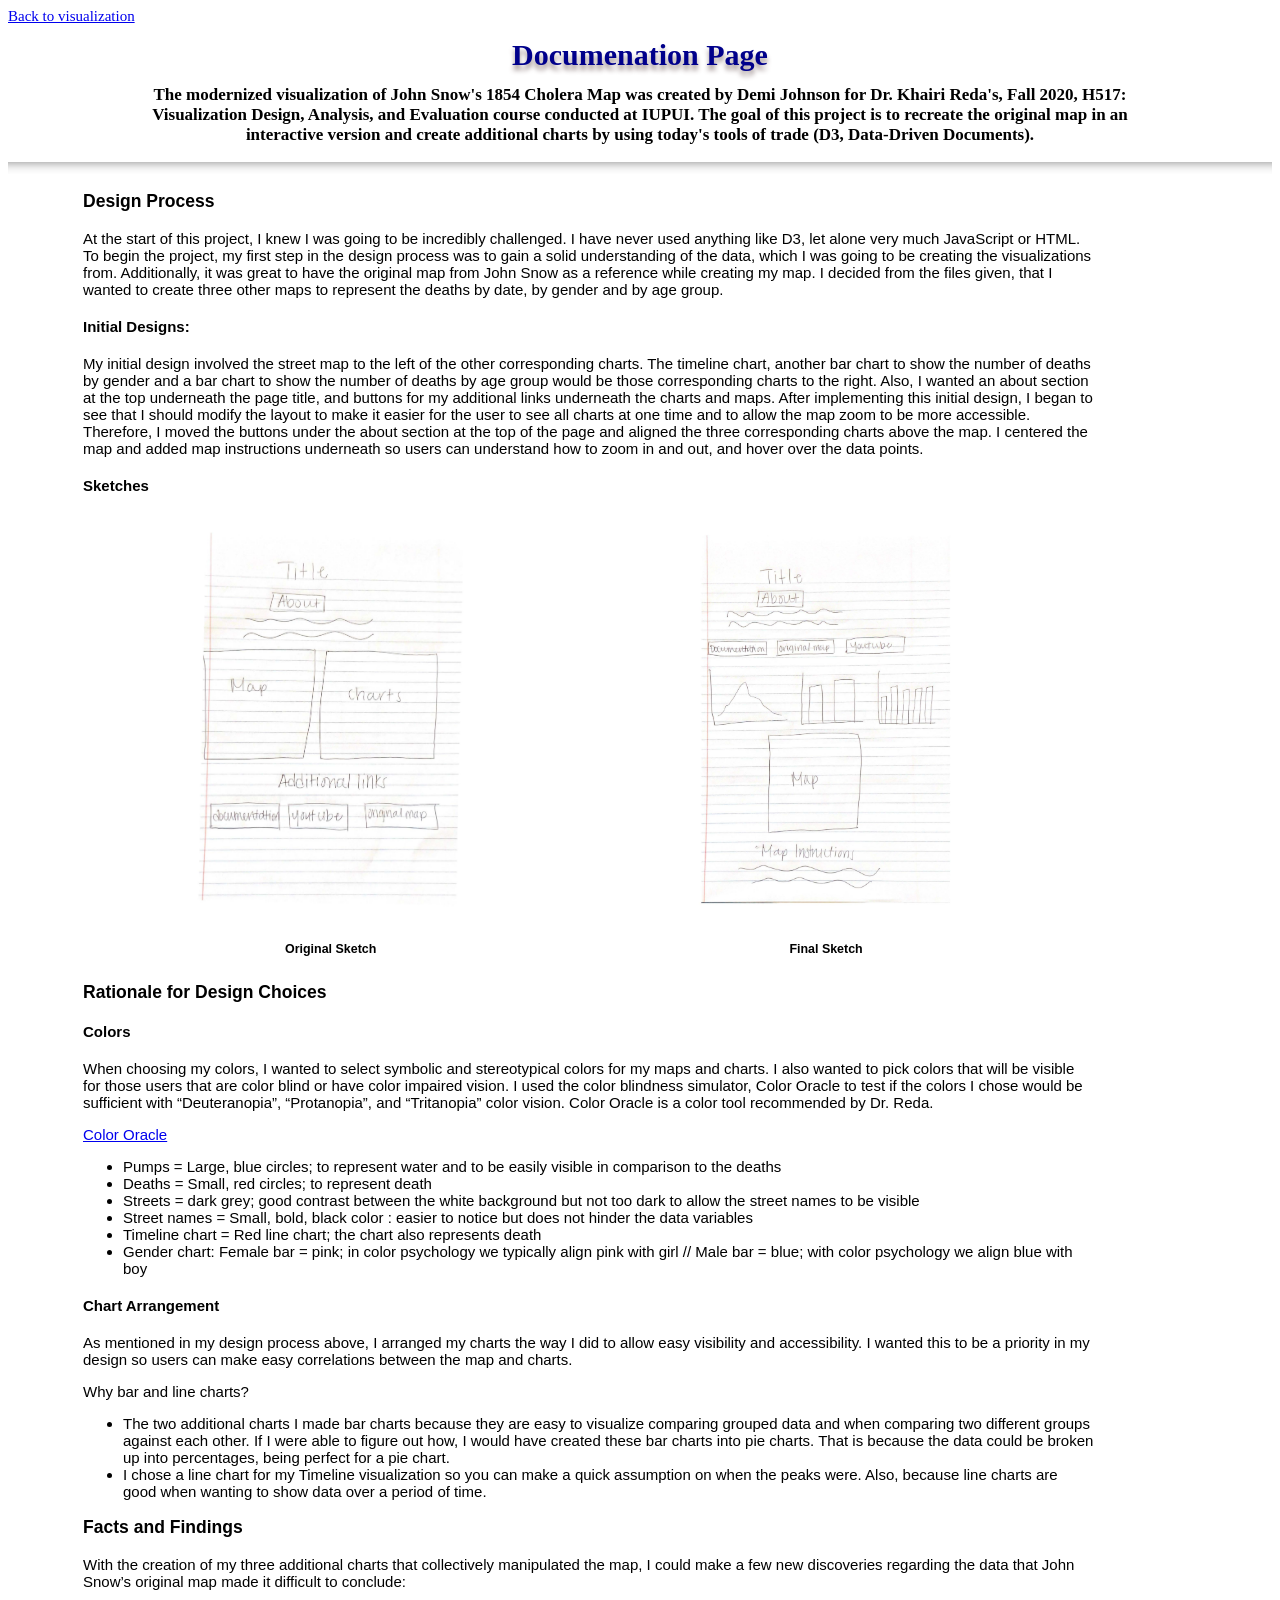
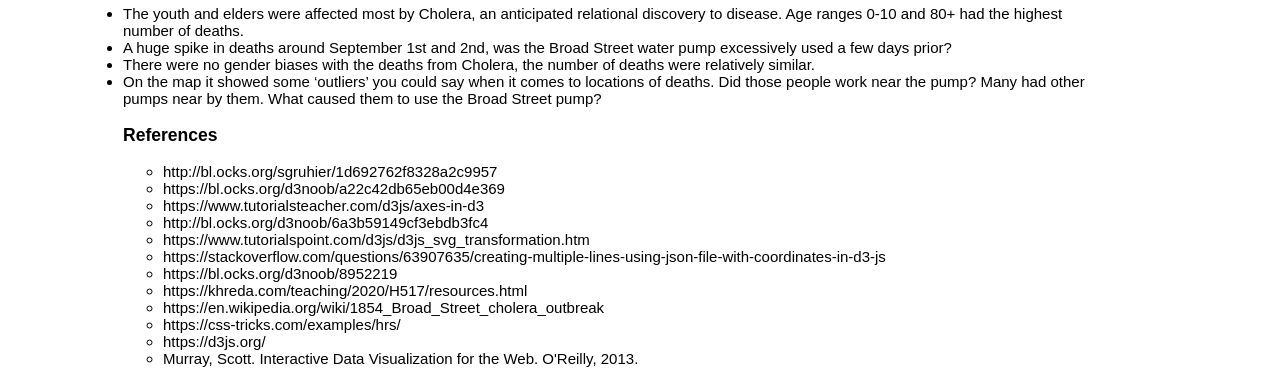
==== Documentation.html @ beb14a69 "Update Documentation.html" ====
<!DOCTYPE html>
<html lang="en">
    <style>

        .button {
            font-size: 15px;
        }

        .title {
        color: darkblue;
        font-family: "Century Gothic", cursive; 
        font-size: 20px; 
        line-height: 10px; 
        font-weight: normal;
        text-align: center; 
        text-shadow: 0 5px 5px rgb(160, 146, 146);
        }

        .about {
            text-align: center;
            padding-left: 130px;
            padding-right: 130px;
            font-size: 17px;
        }

        .documentation {
            float: center;
            width: 80%;
            padding-left: 75px;
            padding-right: 70px;
            font-size: 15px;
            font-family:Arial, Helvetica, sans-serif
        }

        .sketches {
            float: left;
            width: 48%;
            padding: 5px;
            text-align: center;
        }

        hr.style-four {
        height: 12px;
        border: 0;
        box-shadow: inset 0 12px 12px -12px rgba(0, 0, 0, 0.5);
        }

    </style>
    <head>
        <meta charset="utf-8">
        <title>Data Visualization-Project 1</title>
        <link href="index copy.html" rel="stylesheet">
    </head>
    <body>
        <div class="button">
            <a href="index.html">Back to visualization</a>
        </div>
        <div class="title">
        <h2>Documenation Page</h2>
        </div>
        <div class="about">
        <p><strong>The modernized visualization of John Snow's 1854 Cholera Map was created by Demi Johnson for Dr. Khairi Reda's, 
         Fall 2020, H517: Visualization Design, Analysis, and Evaluation course conducted at IUPUI. The goal of this project is 
         to recreate the original map in an interactive version and create additional charts by using today's tools of trade
          (D3, Data-Driven Documents). </strong><br/><p>
         </div>
        <hr class = "style-four">
        <div class="documentation">
        <h3>Design Process</h3>
        <p>At the start of this project, I knew I was going to be incredibly challenged. I have never used anything like D3, 
            let alone very much JavaScript or HTML. To begin the project, my first step in the design process was to gain a 
            solid understanding of the data, which I was going to be creating the visualizations from. Additionally, it was great
             to have the original map from John Snow as a reference while creating my map. I decided from the files given,
              that I wanted to create three other maps to represent the deaths by date, by gender and by age group. 
        <h4>Initial Designs:</h4>
        <p>My initial design involved the street map to the left of the other corresponding charts. The timeline chart, another bar
             chart to show the number of deaths by gender and a bar chart to show the number of deaths by age group would be those 
             corresponding charts to the right. Also, I wanted an about section at the top underneath the page title, and buttons 
             for my additional links underneath the charts and maps. After implementing this initial design, I began to see that I
              should modify the layout to make it easier for the user to see all charts at one time and to allow the map zoom to be more
               accessible. Therefore, I moved the buttons under the about section at the top of the page and aligned the three 
               corresponding charts above the map. I centered the map and added map instructions underneath so users can understand 
               how to zoom in and out, and hover over the data points.</p>
        <h4>Sketches</h4>
        <div class="sketches">
            <img src="Original.Sketch.jpg" width="300" height="400">
            <h5>Original Sketch</h5>
        </div>
        <div class="sketches">
            <img src="Final.Sketch.jpg" width="300" height="400">
             <h5>Final Sketch</h5>
        </div>
        <h3>Rationale for Design Choices</h3>
        <h4>Colors</h4>
        <p>When choosing my colors, I wanted to select symbolic and stereotypical colors for my maps and charts. 
            I also wanted to pick colors that will be visible for those users that are color blind or have 
            color impaired vision. I used the color blindness simulator, Color Oracle to test if the colors
             I chose would be sufficient with “Deuteranopia”, “Protanopia”, and “Tritanopia” color vision. 
             Color Oracle is a color tool recommended by Dr. Reda.</p>
        <a href="http://colororacle.org/">Color Oracle</a>
        <ul>
        <li>Pumps = Large, blue circles; to represent water and to be easily visible in comparison to the deaths 
        </li>
         <li>Deaths = Small, red circles; to represent death
        </li>
        <li>Streets = dark grey; good contrast between the white background but not too dark to allow the street names to be visible
        </li>
        <li>Street names = Small, bold, black color : easier to notice but does not hinder the data variables
        </li>
        <li>Timeline chart = Red line chart; the chart also represents death
        </li>
        <li>Gender chart: 
            Female bar = pink; in color psychology we typically align pink with girl //
            Male bar = blue; with color psychology we align blue with boy           
        </li>
        </ul>
        <h4>Chart Arrangement</h4>
        <p>As mentioned in my design process above, I arranged my charts the way I did to allow easy
             visibility and accessibility. I wanted this to be a priority in my design so users can 
             make easy correlations between the map and charts.</p>
        <p>Why bar and line charts?
        <ul>
        <li>The two additional charts I made bar charts because they are easy to visualize comparing 
            grouped data and when comparing two different groups against each other. If I were able 
            to figure out how, I would have created these bar charts into pie charts. That is because
             the data could be broken up into percentages, being perfect for a pie chart.
        </li>
        <li>I chose a line chart for my Timeline visualization so you can make a quick assumption on
             when the peaks were. Also, because line charts are good when wanting to show data over 
             a period of time.
        </li>
        </ul>
        </p>
        <h3>Facts and Findings</h3>
        <p>With the creation of my three additional charts that collectively manipulated the map, I could make a 
        few new discoveries regarding the data that John Snow’s original map made it difficult to conclude:
        <ul>
        <li>The youth and elders were affected most by Cholera, an anticipated relational discovery to disease.
             Age ranges 0-10 and 80+ had the highest number of deaths.
        </li>
        <li>A huge spike in deaths around September 1st and 2nd, was the Broad Street water pump excessively used 
            a few days prior? 
        </li>
        <li>There were no gender biases with the deaths from Cholera, the number of deaths were relatively similar.
        </li>
        <li>On the map it showed some ‘outliers’ you could say when it comes to locations of deaths. Did 
            those people work near the pump? Many had other pumps near by them. What caused them to use the 
            Broad Street pump? 
        </li>
        </p>
        <h3>References</h3>
        <ul>
        <li>
        http://bl.ocks.org/sgruhier/1d692762f8328a2c9957
        </li>
        <li>
        https://bl.ocks.org/d3noob/a22c42db65eb00d4e369
        </li>
        <li>
        https://www.tutorialsteacher.com/d3js/axes-in-d3
        </li>
        <li>
        http://bl.ocks.org/d3noob/6a3b59149cf3ebdb3fc4
        </li>
        <li>
        https://www.tutorialspoint.com/d3js/d3js_svg_transformation.htm    
        </li>
        <li>
        https://stackoverflow.com/questions/63907635/creating-multiple-lines-using-json-file-with-coordinates-in-d3-js
        </li>
        <li>
        https://bl.ocks.org/d3noob/8952219
        </li>
        <li>
        https://khreda.com/teaching/2020/H517/resources.html
        </li>
        <li>
        https://en.wikipedia.org/wiki/1854_Broad_Street_cholera_outbreak
        </li>
        <li>
        https://css-tricks.com/examples/hrs/
        </li>
        <li>
        https://d3js.org/
        </li>
        <li>Murray, Scott. Interactive Data Visualization for the Web. O'Reilly, 2013.
        </li>
        </ul>
        </div>
    </body>
</html>
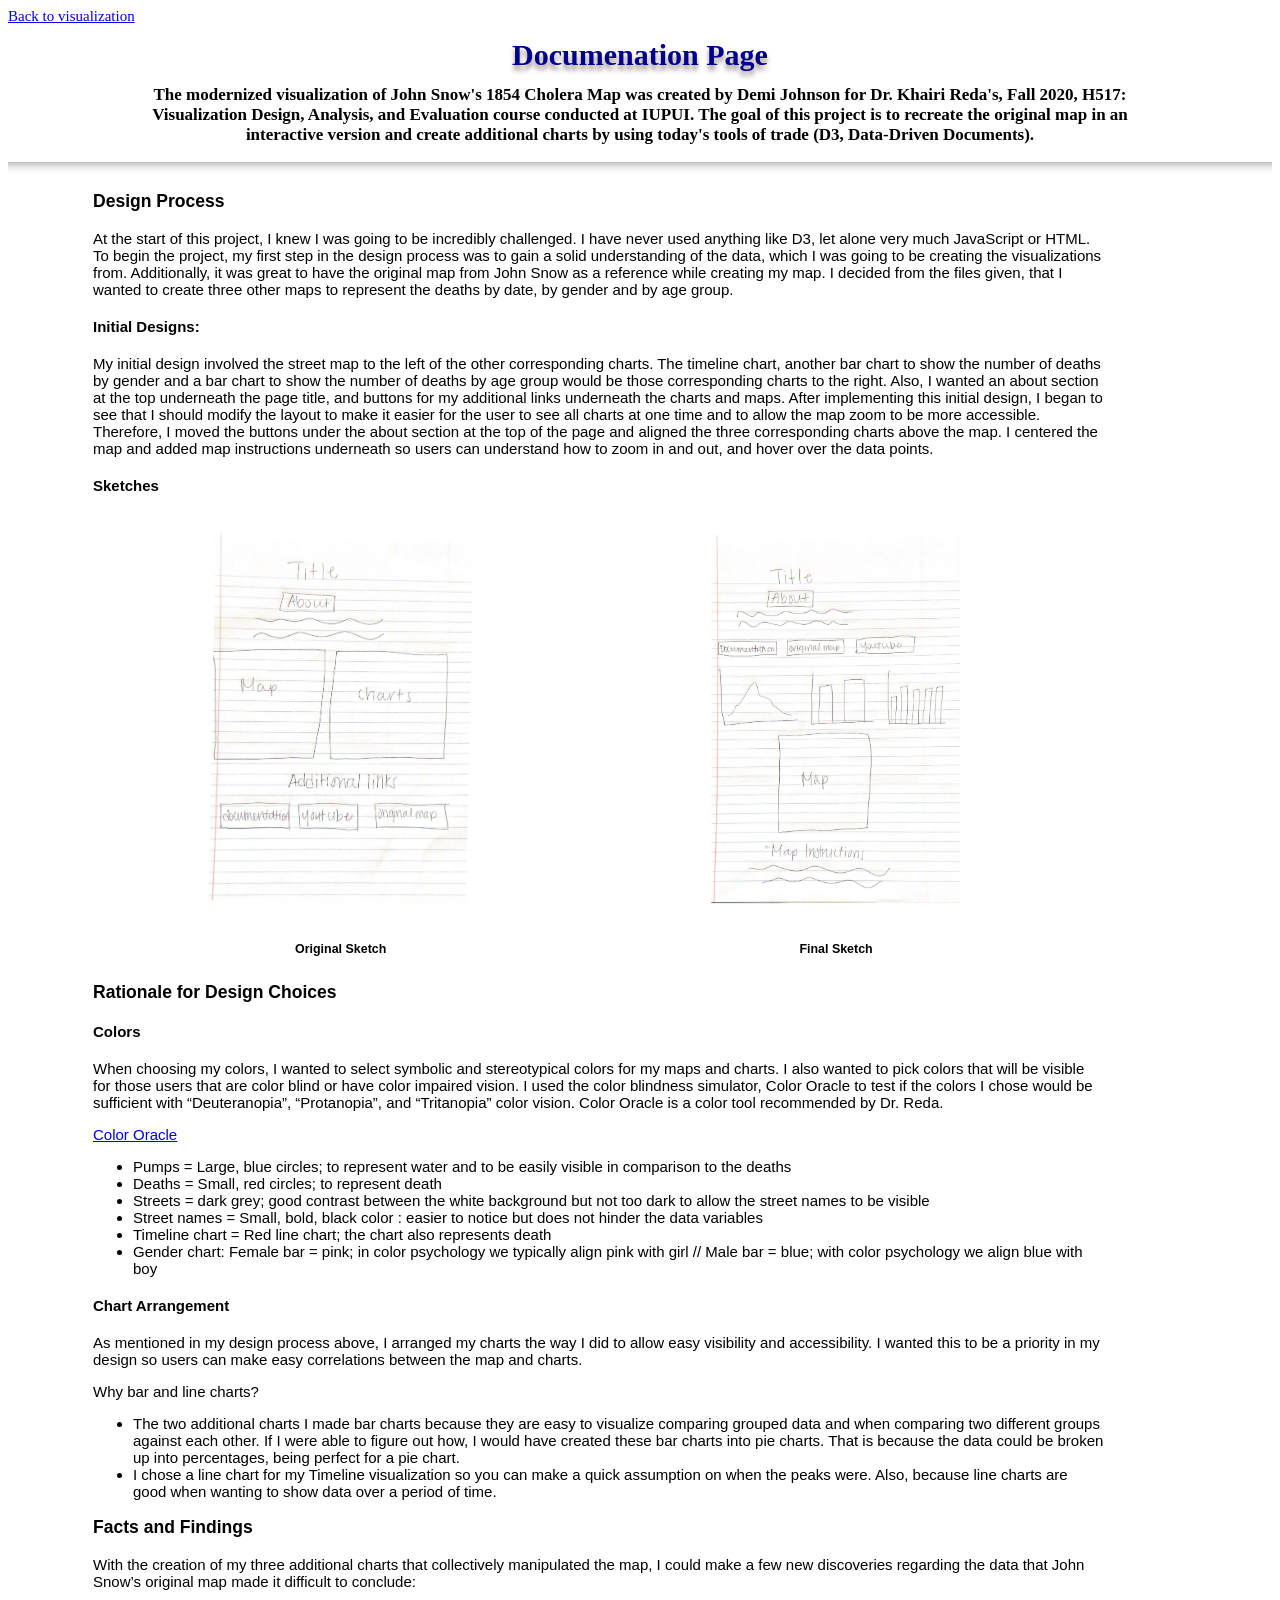
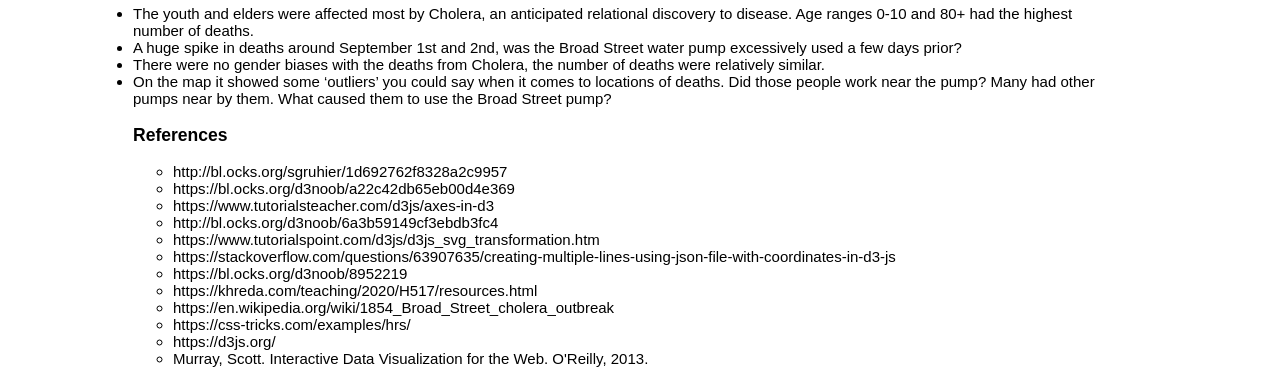
==== commit 1e516bfb: "Update Documentation.html" ====
--- a/Documentation.html
+++ b/Documentation.html
@@ -26,7 +26,7 @@
         .documentation {
             float: center;
             width: 80%;
-            padding-left: 75px;
+            padding-left: 85px;
             padding-right: 70px;
             font-size: 15px;
             font-family:Arial, Helvetica, sans-serif
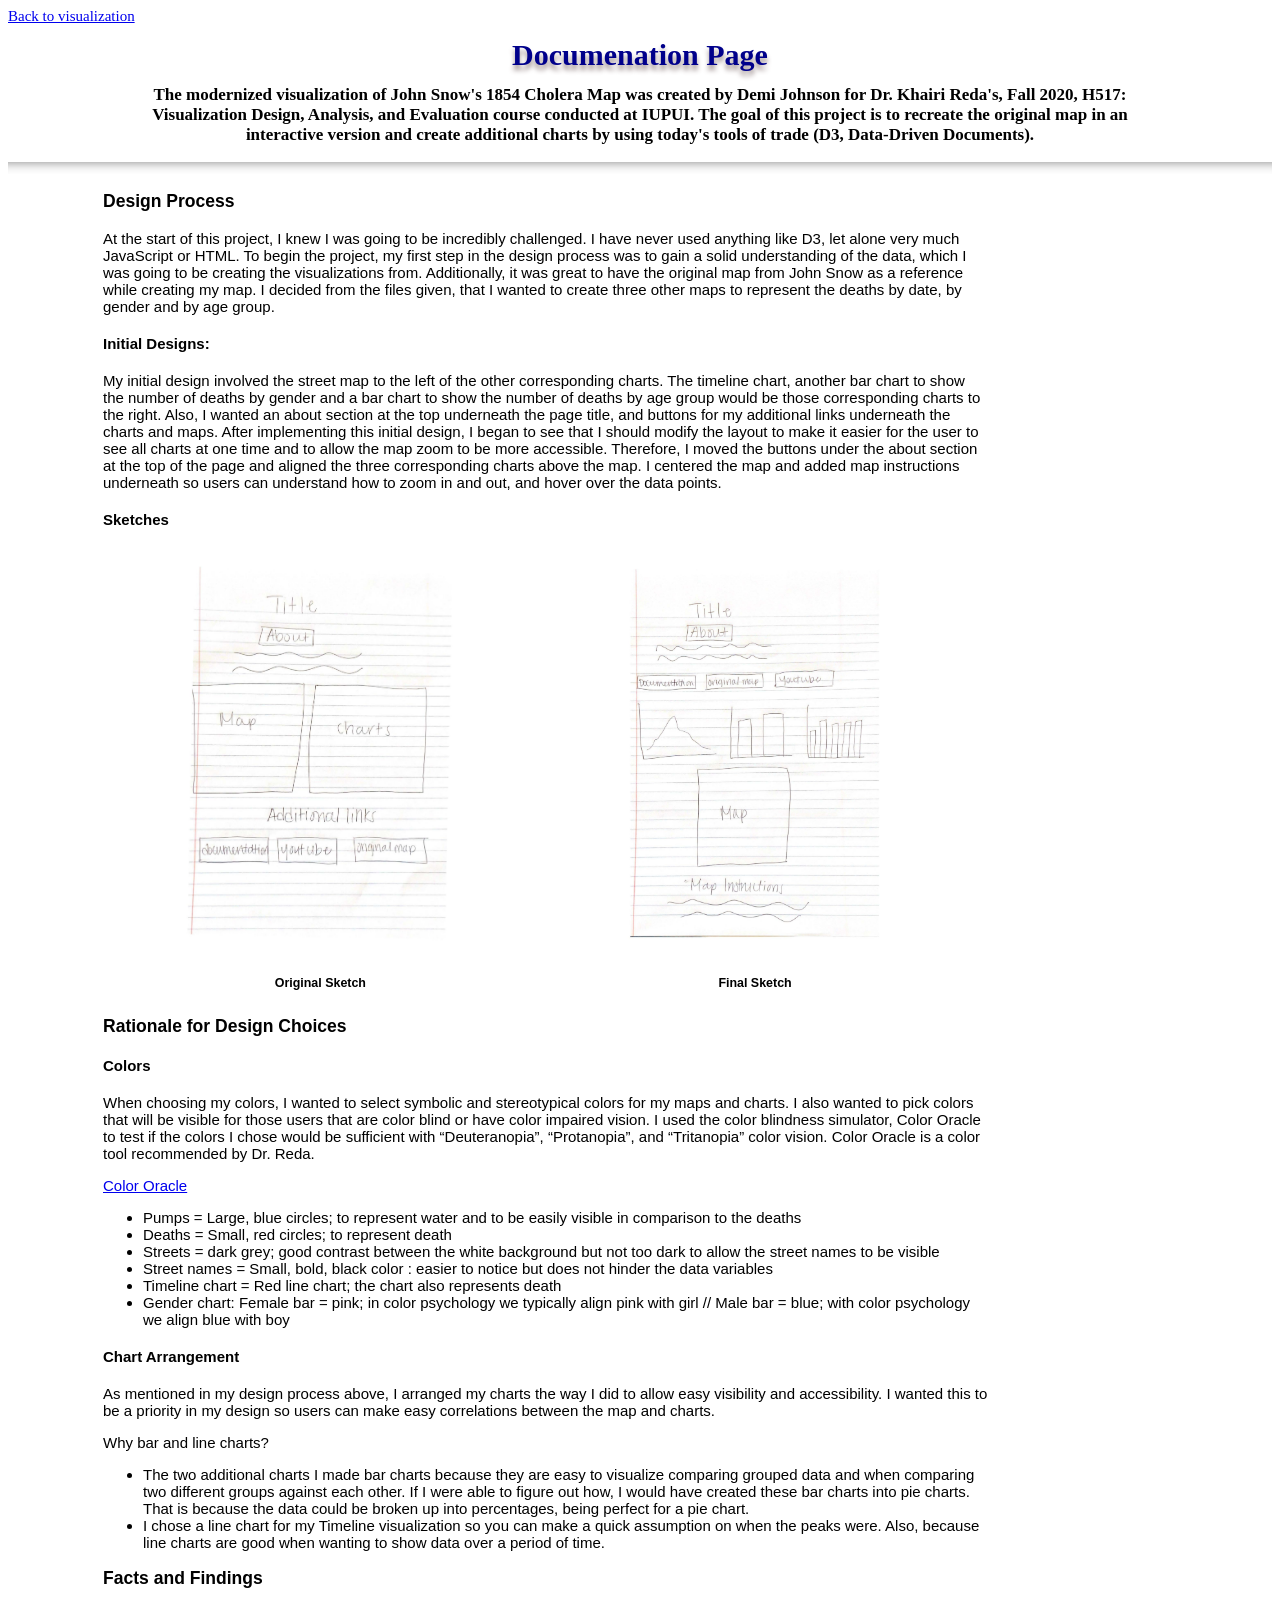
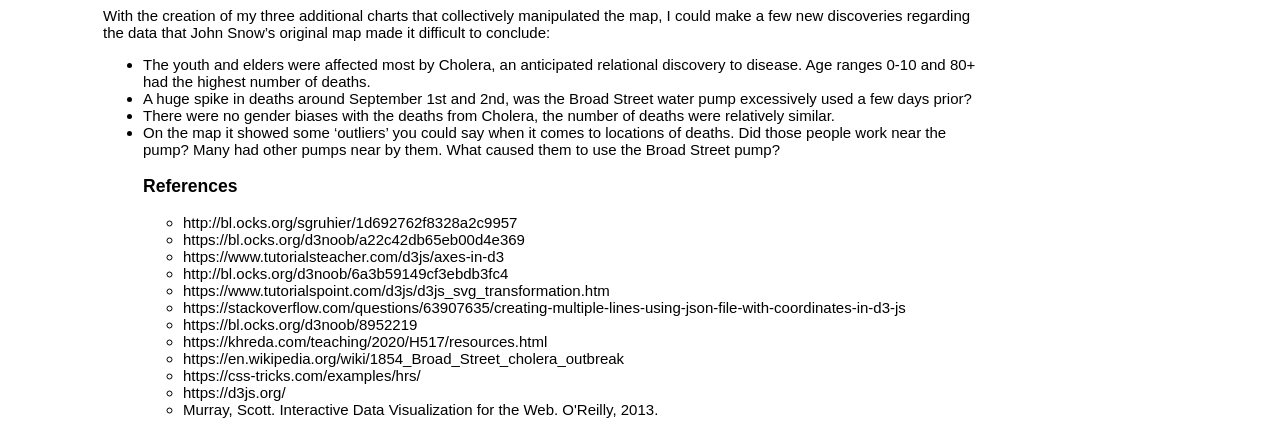
==== commit 342bb933: "Update Documentation.html" ====
--- a/Documentation.html
+++ b/Documentation.html
@@ -25,8 +25,8 @@
 
         .documentation {
             float: center;
-            width: 80%;
-            padding-left: 85px;
+            width: 70%;
+            padding-left: 95px;
             padding-right: 70px;
             font-size: 15px;
             font-family:Arial, Helvetica, sans-serif
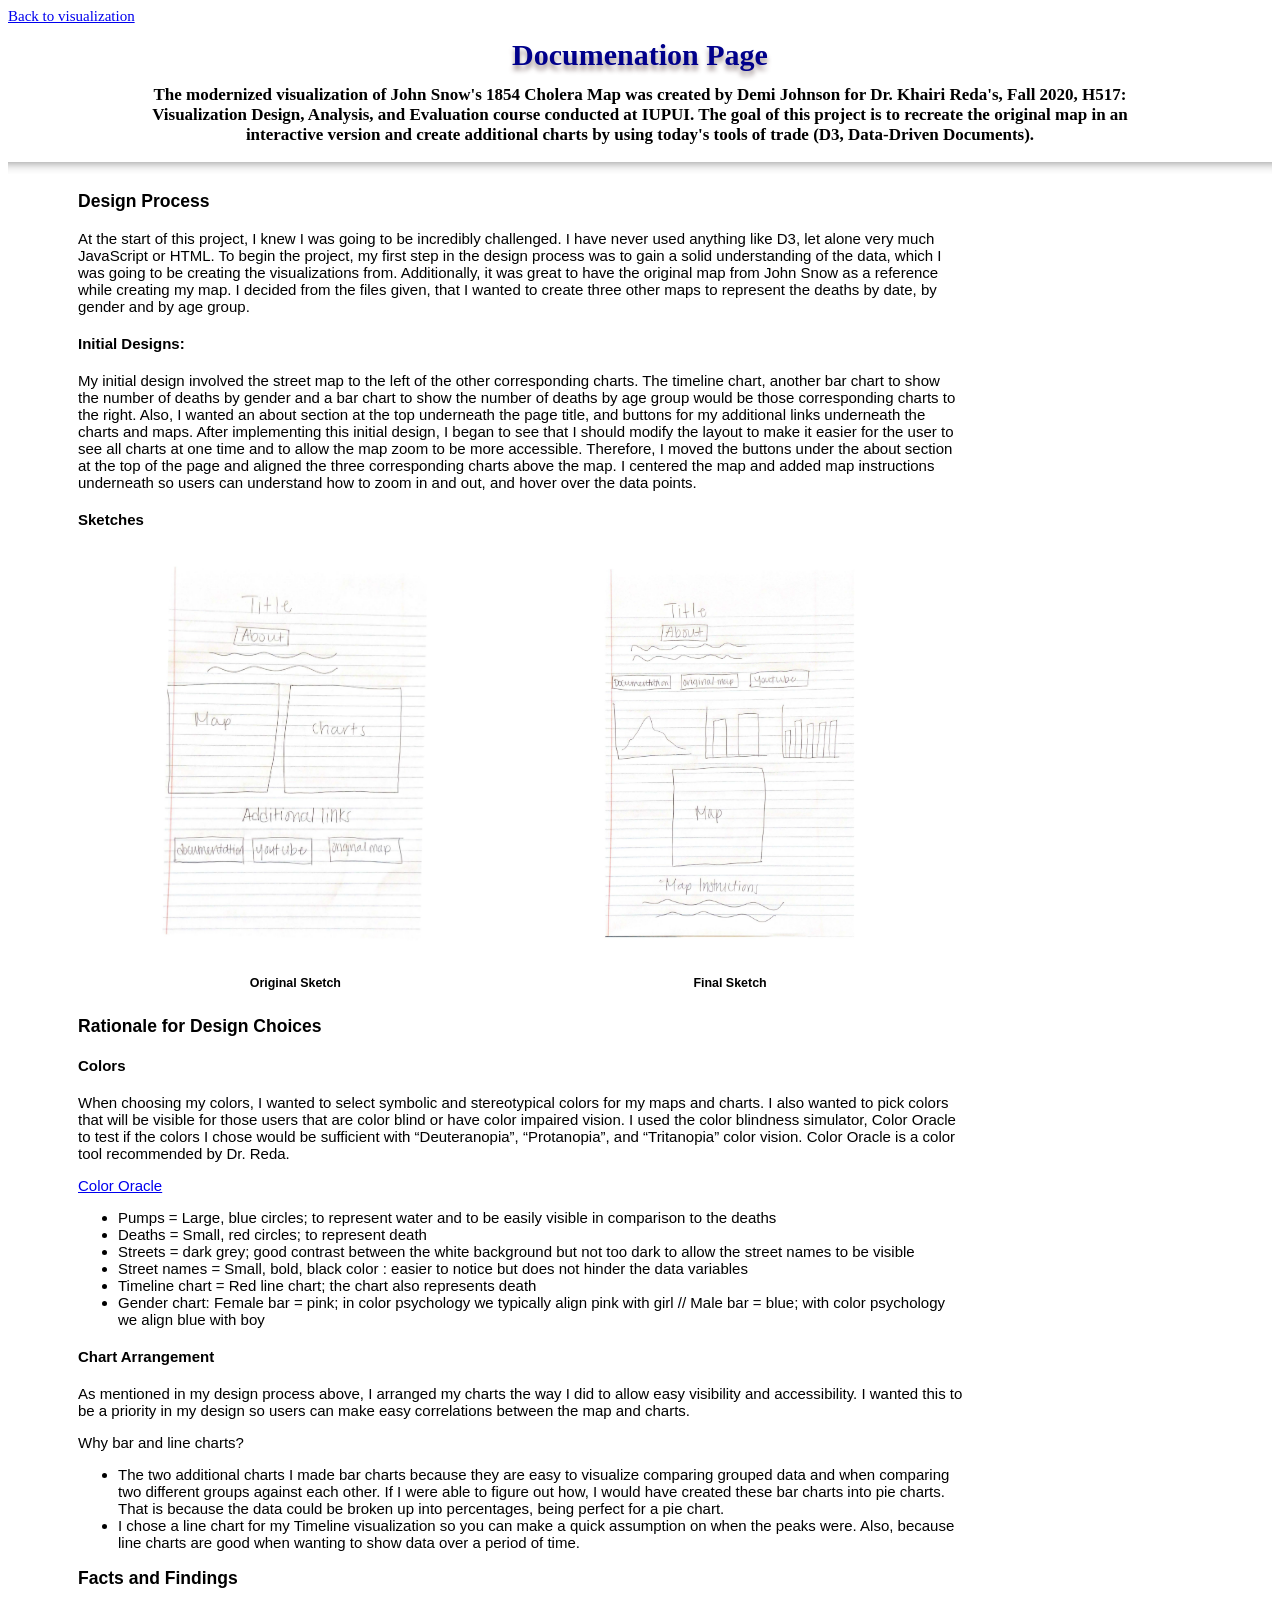
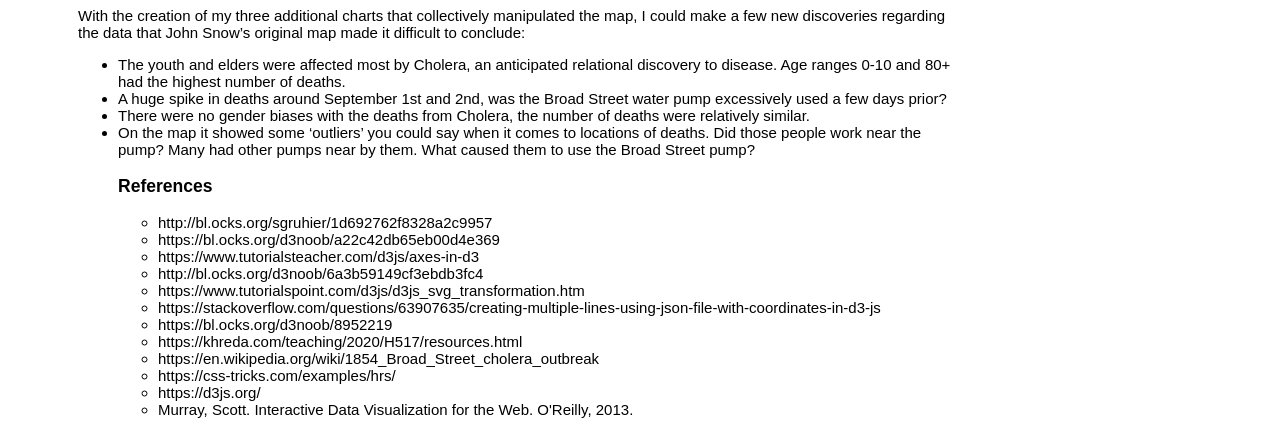
==== commit b4ac10f2: "Update Documentation.html" ====
--- a/Documentation.html
+++ b/Documentation.html
@@ -26,7 +26,7 @@
         .documentation {
             float: center;
             width: 70%;
-            padding-left: 95px;
+            padding-left: 70px;
             padding-right: 70px;
             font-size: 15px;
             font-family:Arial, Helvetica, sans-serif
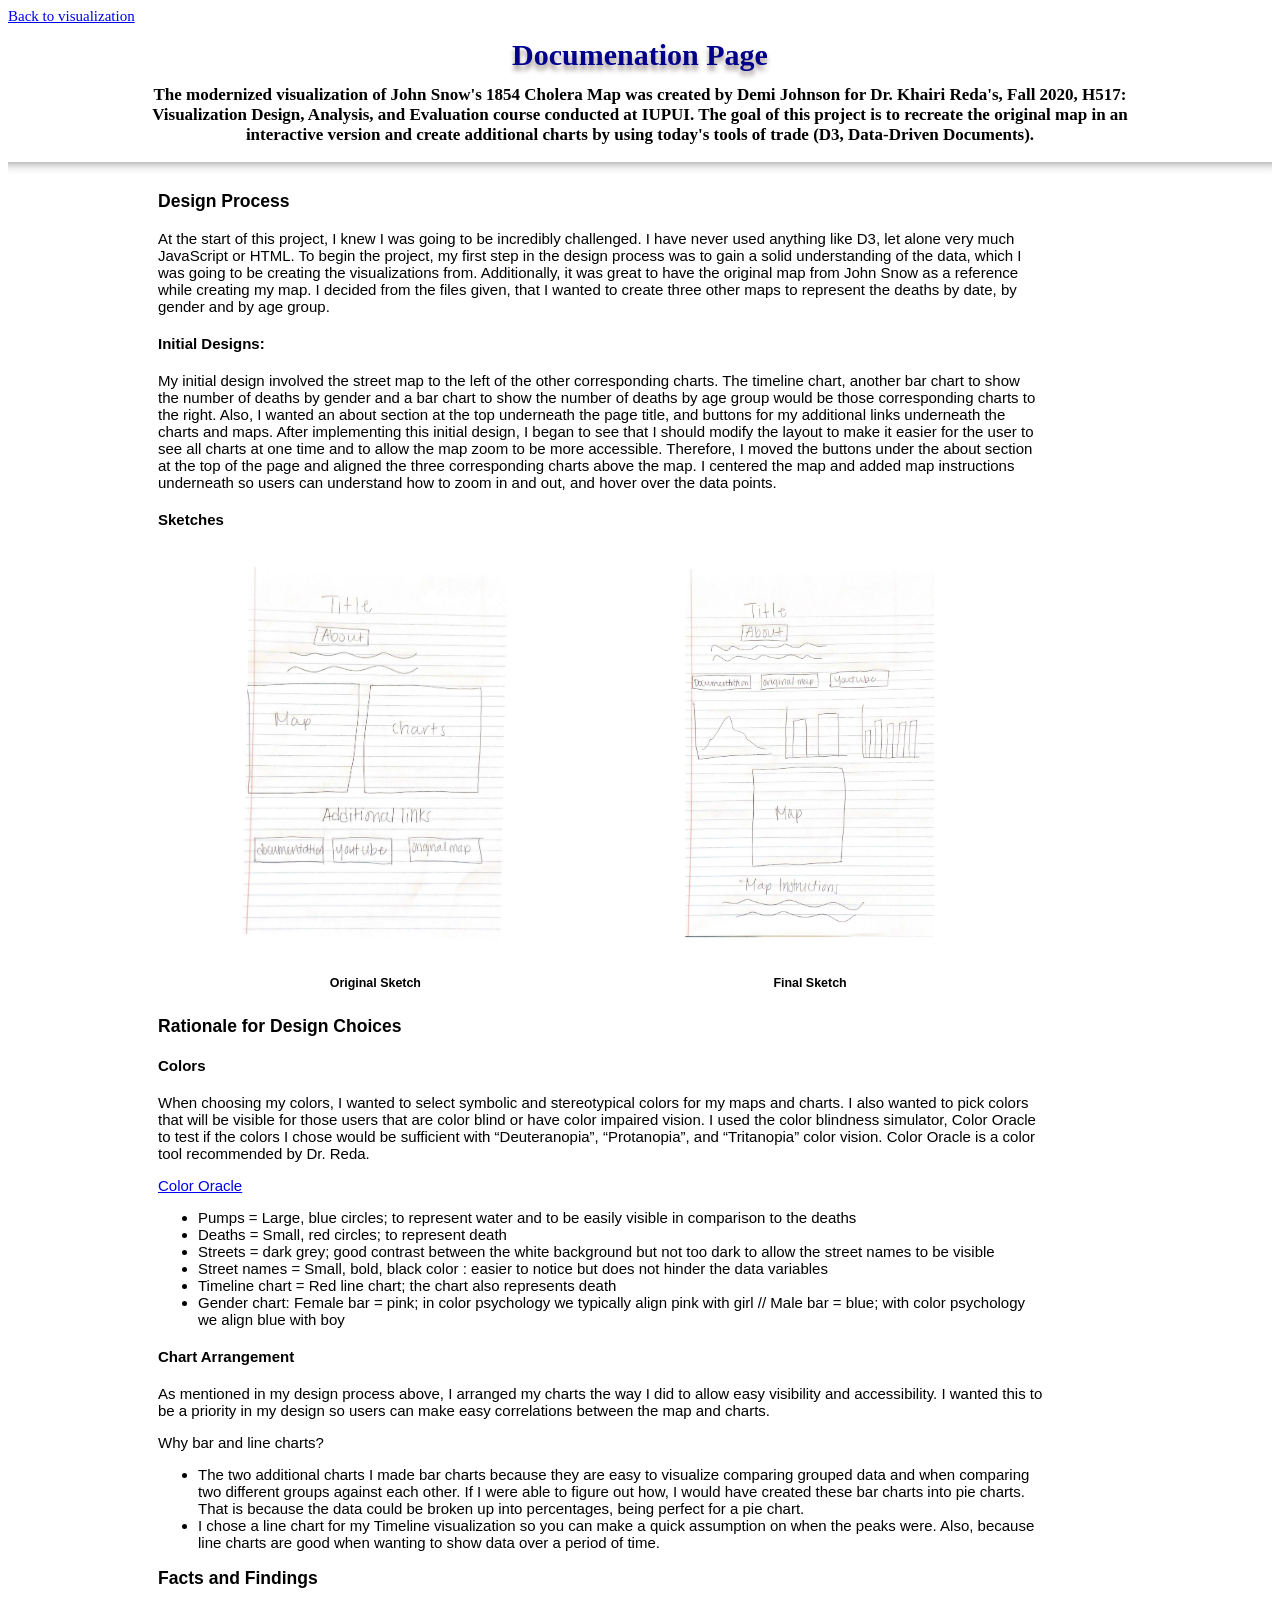
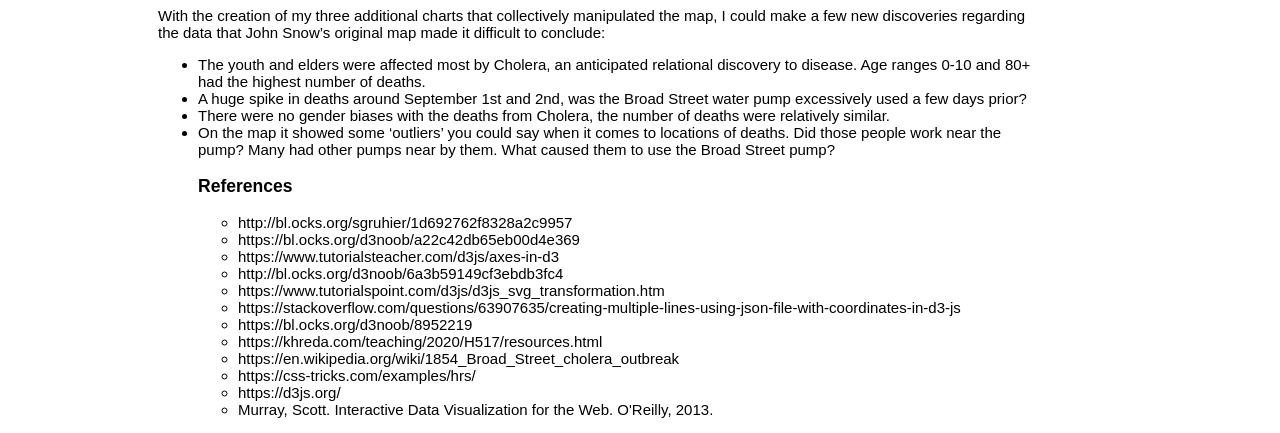
==== commit 74f03a5f: "Update Documentation.html" ====
--- a/Documentation.html
+++ b/Documentation.html
@@ -26,7 +26,7 @@
         .documentation {
             float: center;
             width: 70%;
-            padding-left: 70px;
+            padding-left: 150px;
             padding-right: 70px;
             font-size: 15px;
             font-family:Arial, Helvetica, sans-serif
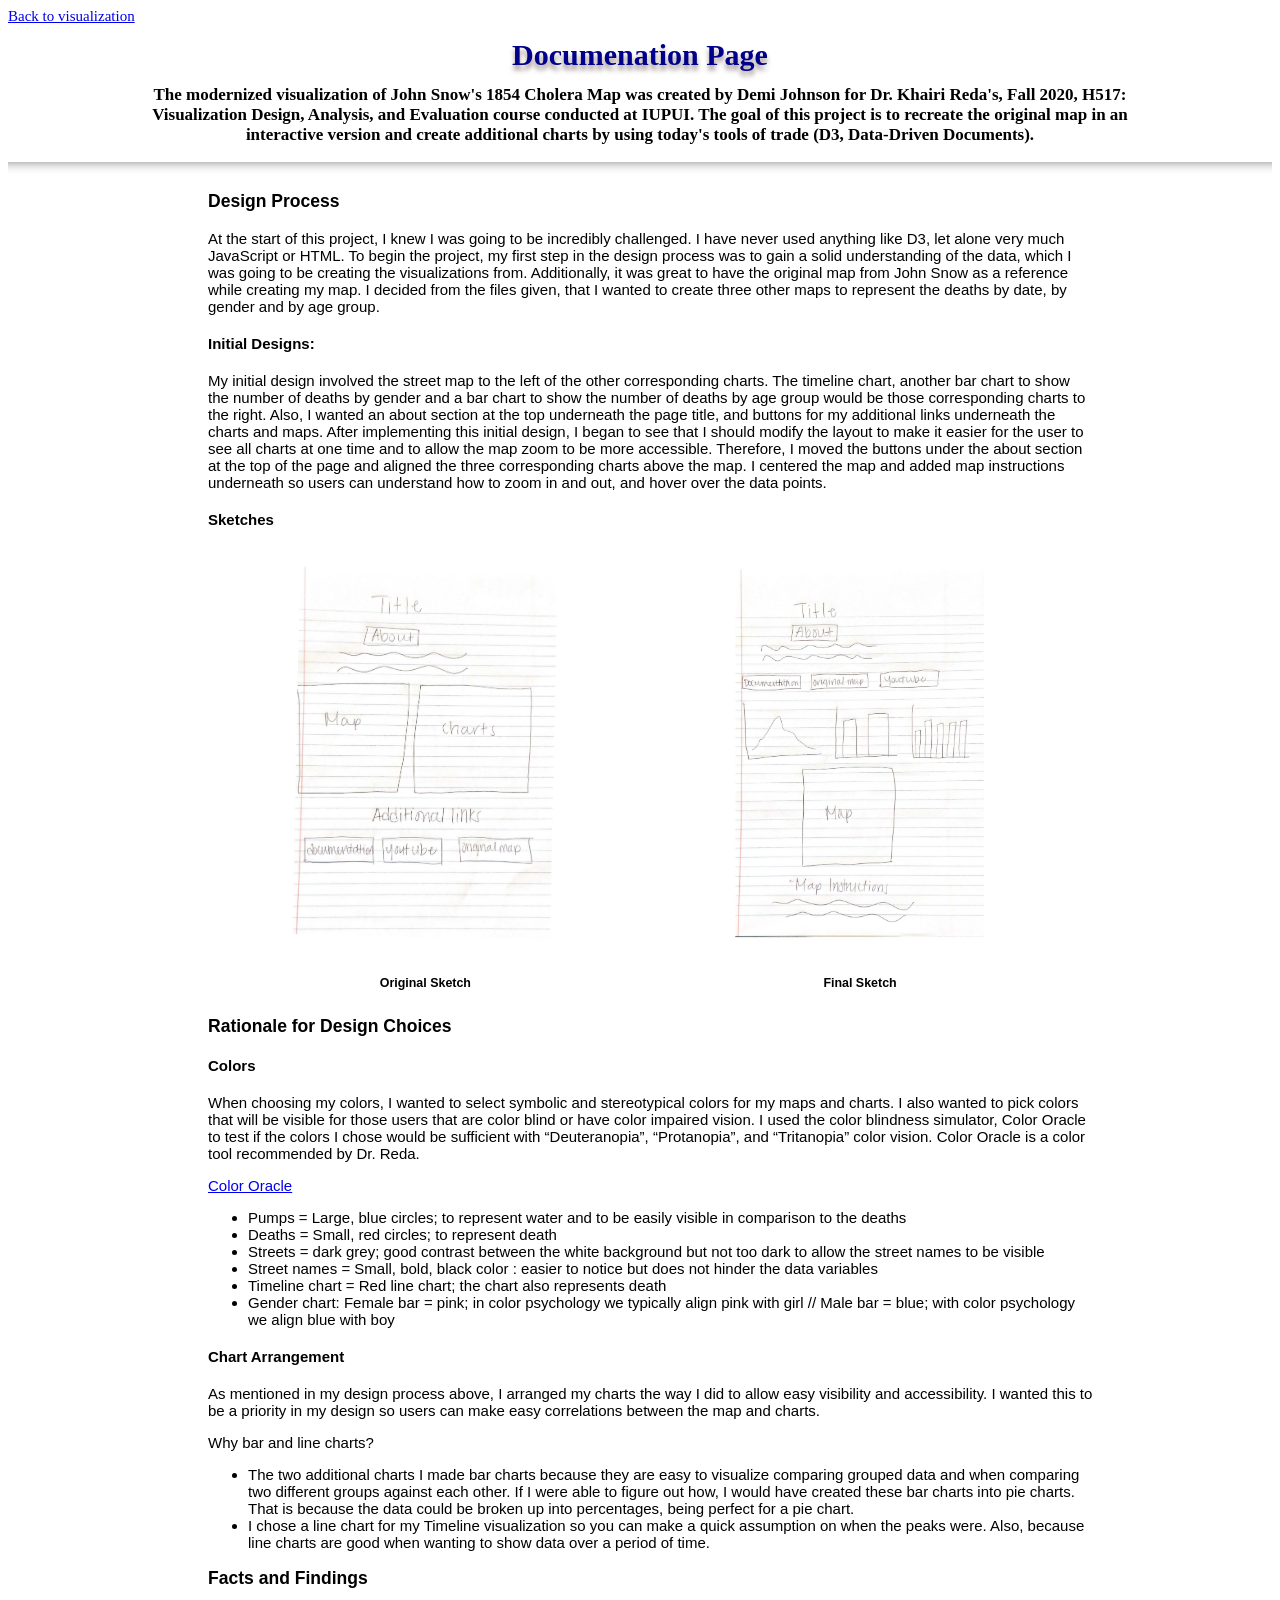
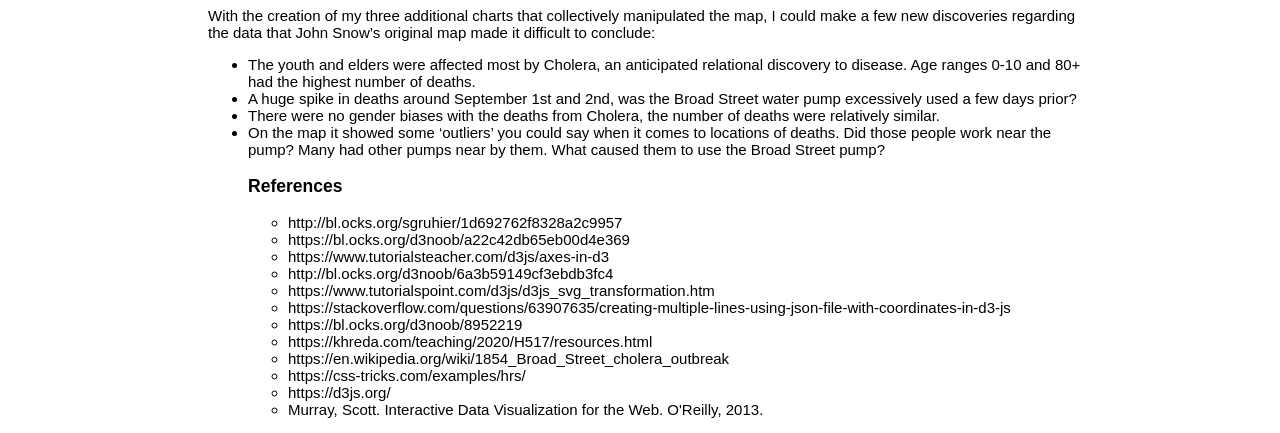
==== commit 3b858bca: "Update Documentation.html" ====
--- a/Documentation.html
+++ b/Documentation.html
@@ -26,7 +26,7 @@
         .documentation {
             float: center;
             width: 70%;
-            padding-left: 150px;
+            padding-left: 200px;
             padding-right: 70px;
             font-size: 15px;
             font-family:Arial, Helvetica, sans-serif
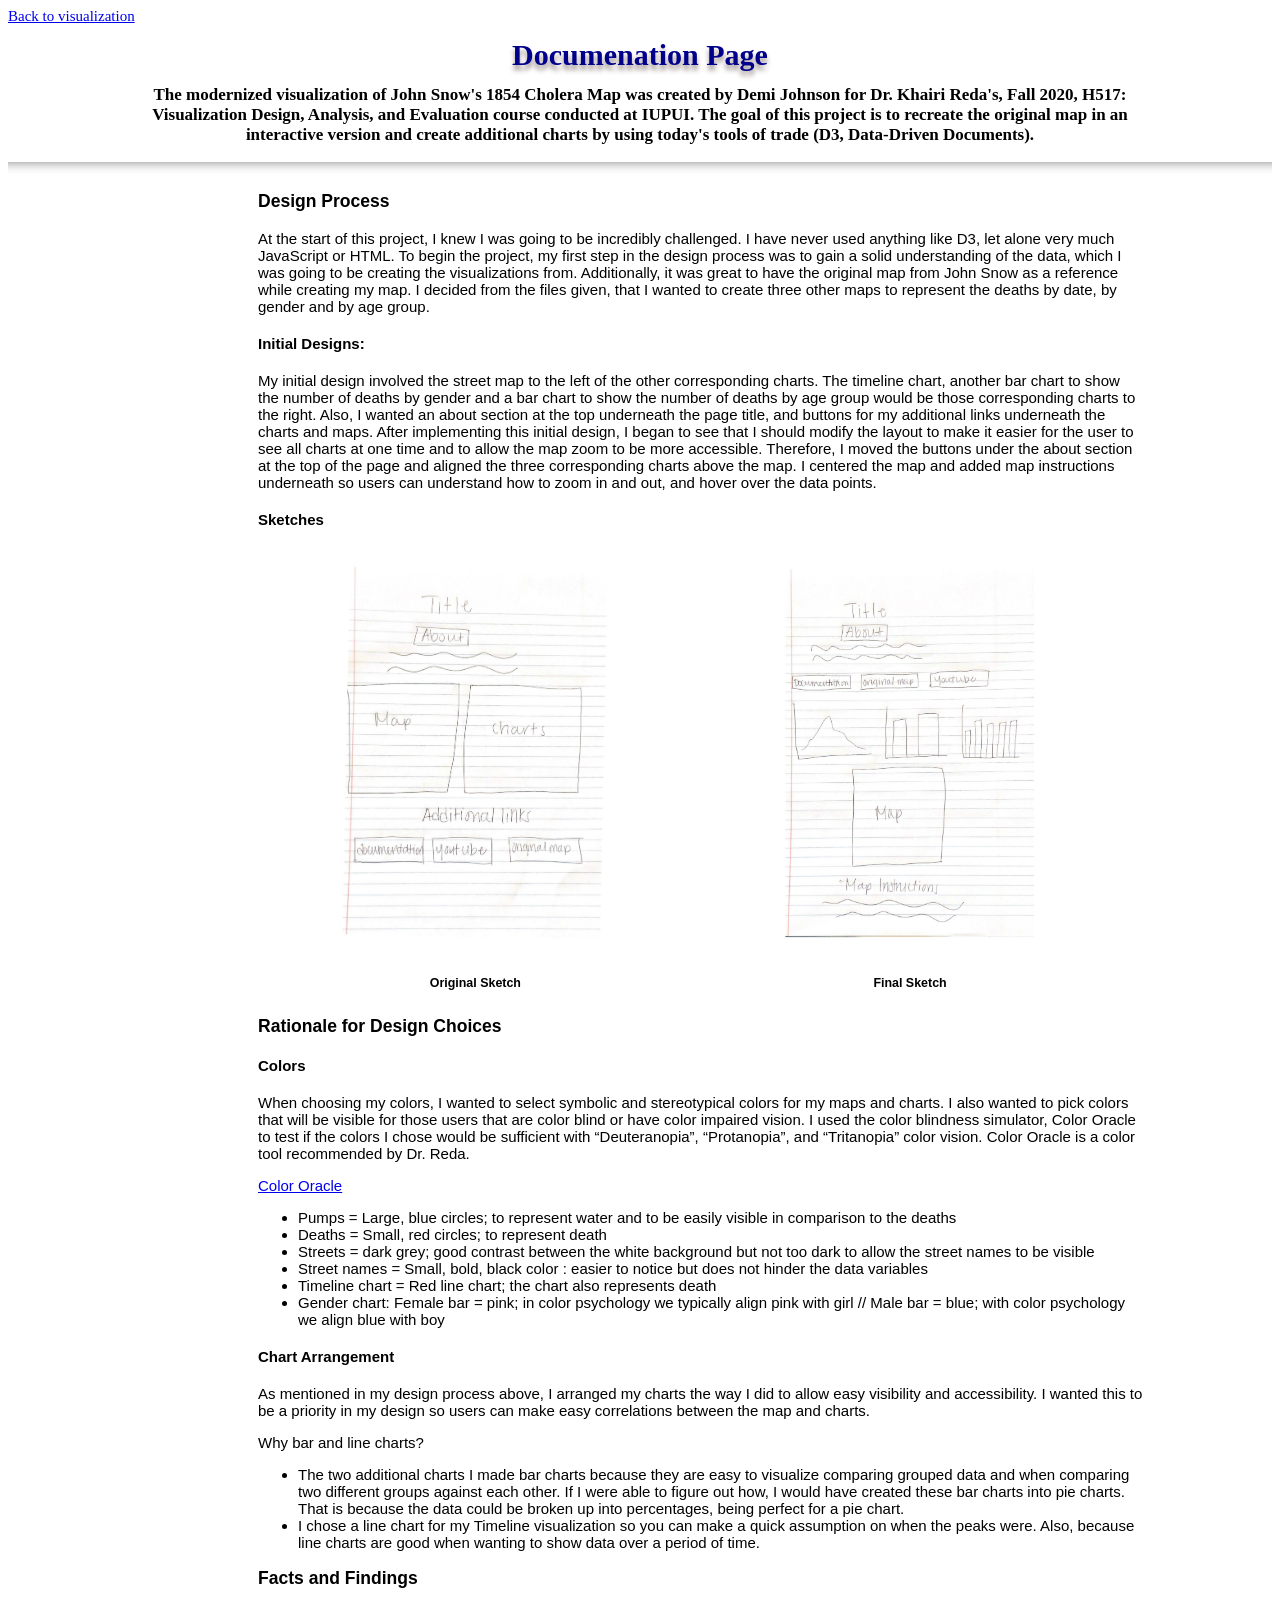
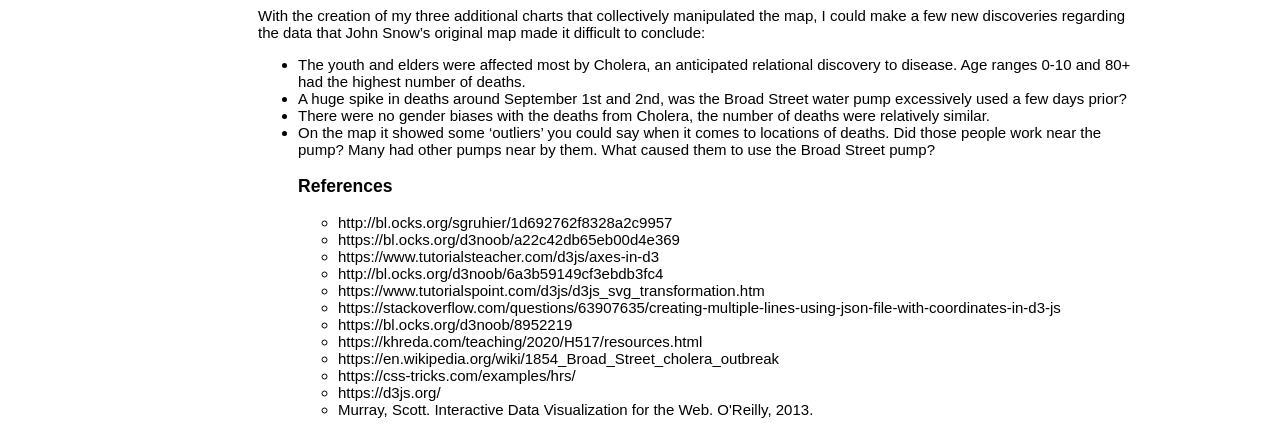
==== commit 14fb19b8: "Update Documentation.html" ====
--- a/Documentation.html
+++ b/Documentation.html
@@ -26,7 +26,7 @@
         .documentation {
             float: center;
             width: 70%;
-            padding-left: 200px;
+            padding-left: 250px;
             padding-right: 70px;
             font-size: 15px;
             font-family:Arial, Helvetica, sans-serif
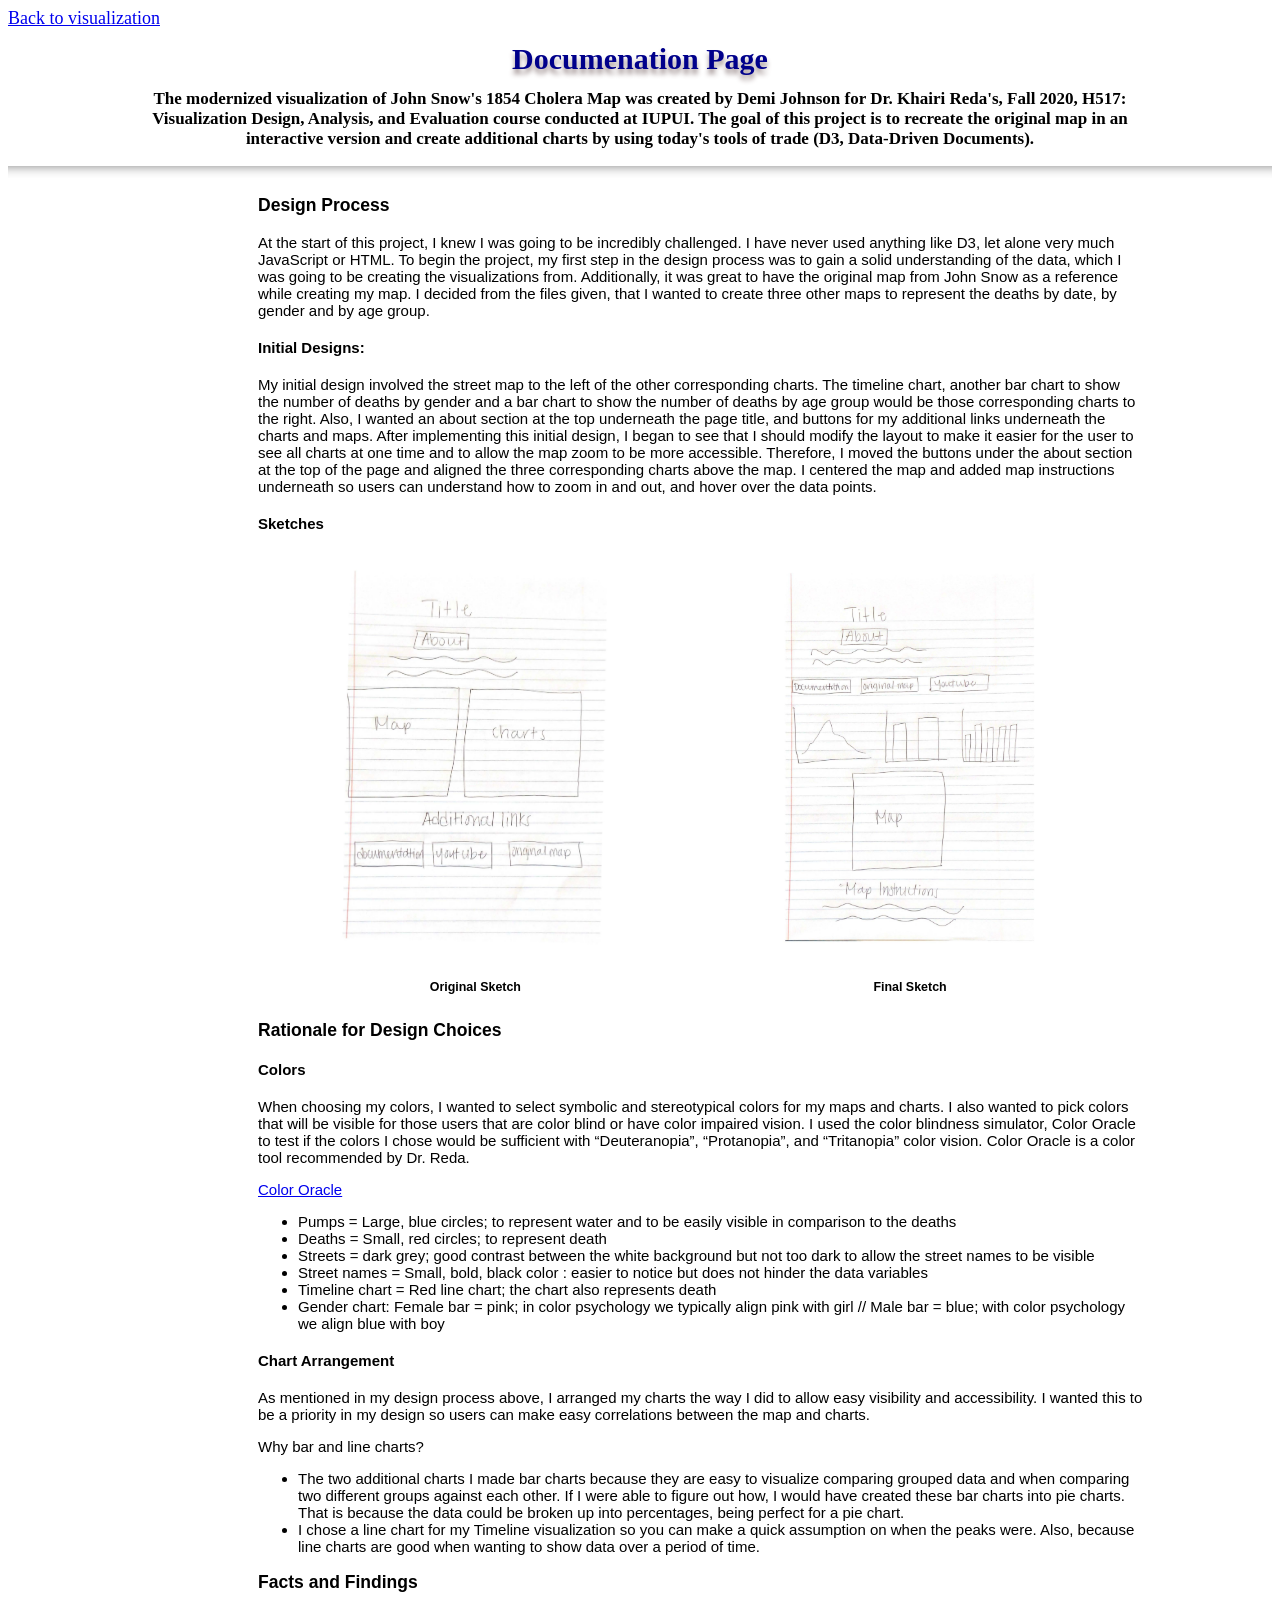
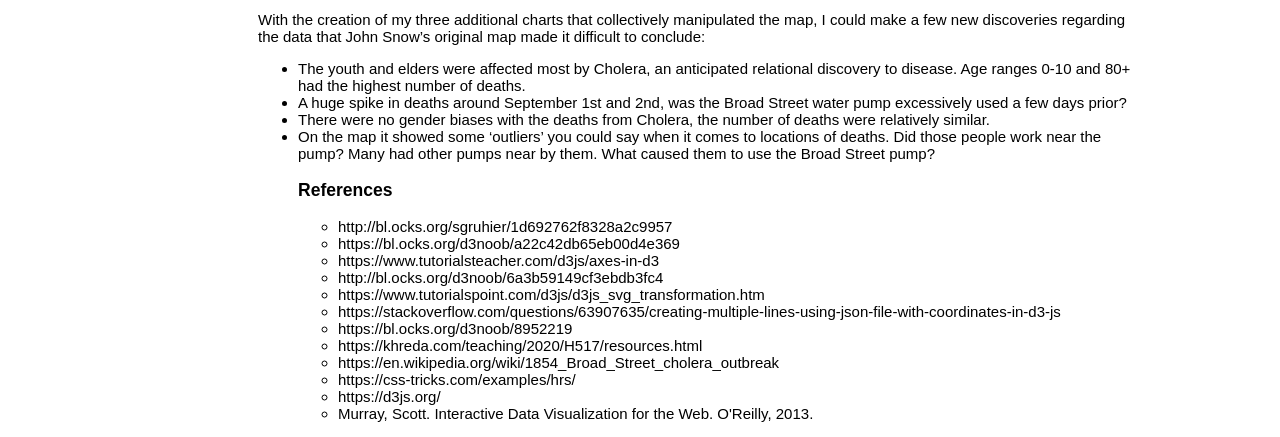
==== commit 1bf931fd: "Update Documentation.html" ====
--- a/Documentation.html
+++ b/Documentation.html
@@ -3,7 +3,7 @@
     <style>
 
         .button {
-            font-size: 15px;
+            font-size: 18px;
         }
 
         .title {
